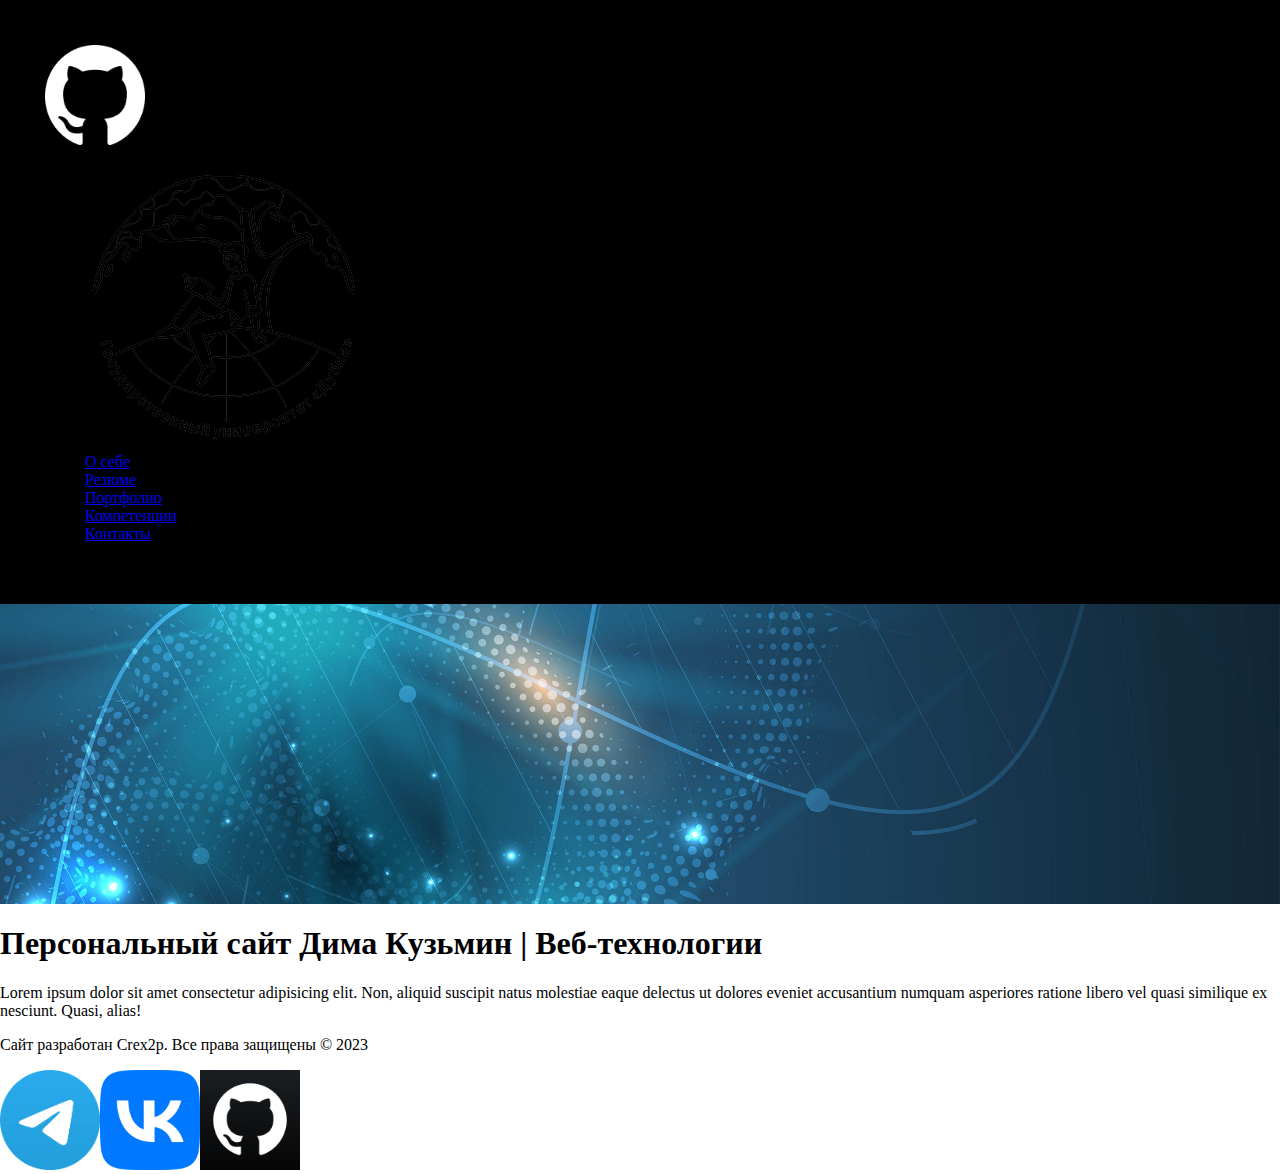
==== index.html @ d8c3df19 "a" ====
<!DOCTYPE html>
<html lang="en">
<head>
    <meta charset="UTF-8">
    <meta http-equiv="X-UA-Compatible" content="IE=edge">
    <meta name="viewport" content="width=], initial-scale=1.0">
    <title>UGABUGA STYLE</title>
    <link rel="stylesheet" type="text/css" href="css/style.css">
</head>
<body>
    <header>
       <img class="headicon" src="images/cat1.png"> 
    
    <nav>
        <ul class="header-menu">
            <li><a href="index.html"><img src="images/logo.png"></a></li>
        
            <li><a href="index.html"> О себе</a></li>
        
            <li><a href="pages/summery.html">Резюме</a></li>
       
            <li><a href="pages/portfolio.html">Портфолио</a></li>
        
            <li><a href="#p1">Компетенции</a></li>
       
            <li><a href="pages/contacts.html">Контакты</a></li>
        </ul>
    </nav>
    </header>
    <main>
        <div class="dubnaphon">

        </div>
        <h1 id="p1">Персональный сайт Дима Кузьмин | Веб-технологии </h1>
        Lorem ipsum dolor sit amet consectetur adipisicing elit. Non, aliquid suscipit natus molestiae eaque delectus ut dolores eveniet accusantium numquam asperiores ratione libero vel quasi similique ex nesciunt. Quasi, alias!
    </main>
    <footer>
      <p>Сайт разработан Crex2p. Все права защищены © 2023</p>  
     <img class="logos" src="images/tele.png" ><img class="logos" src="images/vk.png" ><img class="logos" src="images/cat.png" >
    </footer>
</body>

</html>
---- css/style.css ----
body{
    margin: 0;
}
header{
    background-color: black;
    padding: 45px; 
}
.headicon{
    padding: auto;
    width: 100px;
    height: auto;

}
.dubnaphon{
    background-image: url(../images/DD.jpg);
    background-size: cover;
    height: 300px;
}
.blackphon{
    color: black;
    padding-top: 10px;
}
.blackphonsize
.whitephon{
    color:white;
    margin: 0px;
}
.icons{
     
}
.logos{
    height: 100px;
    width: 100px;
    border-right: 10px;
}
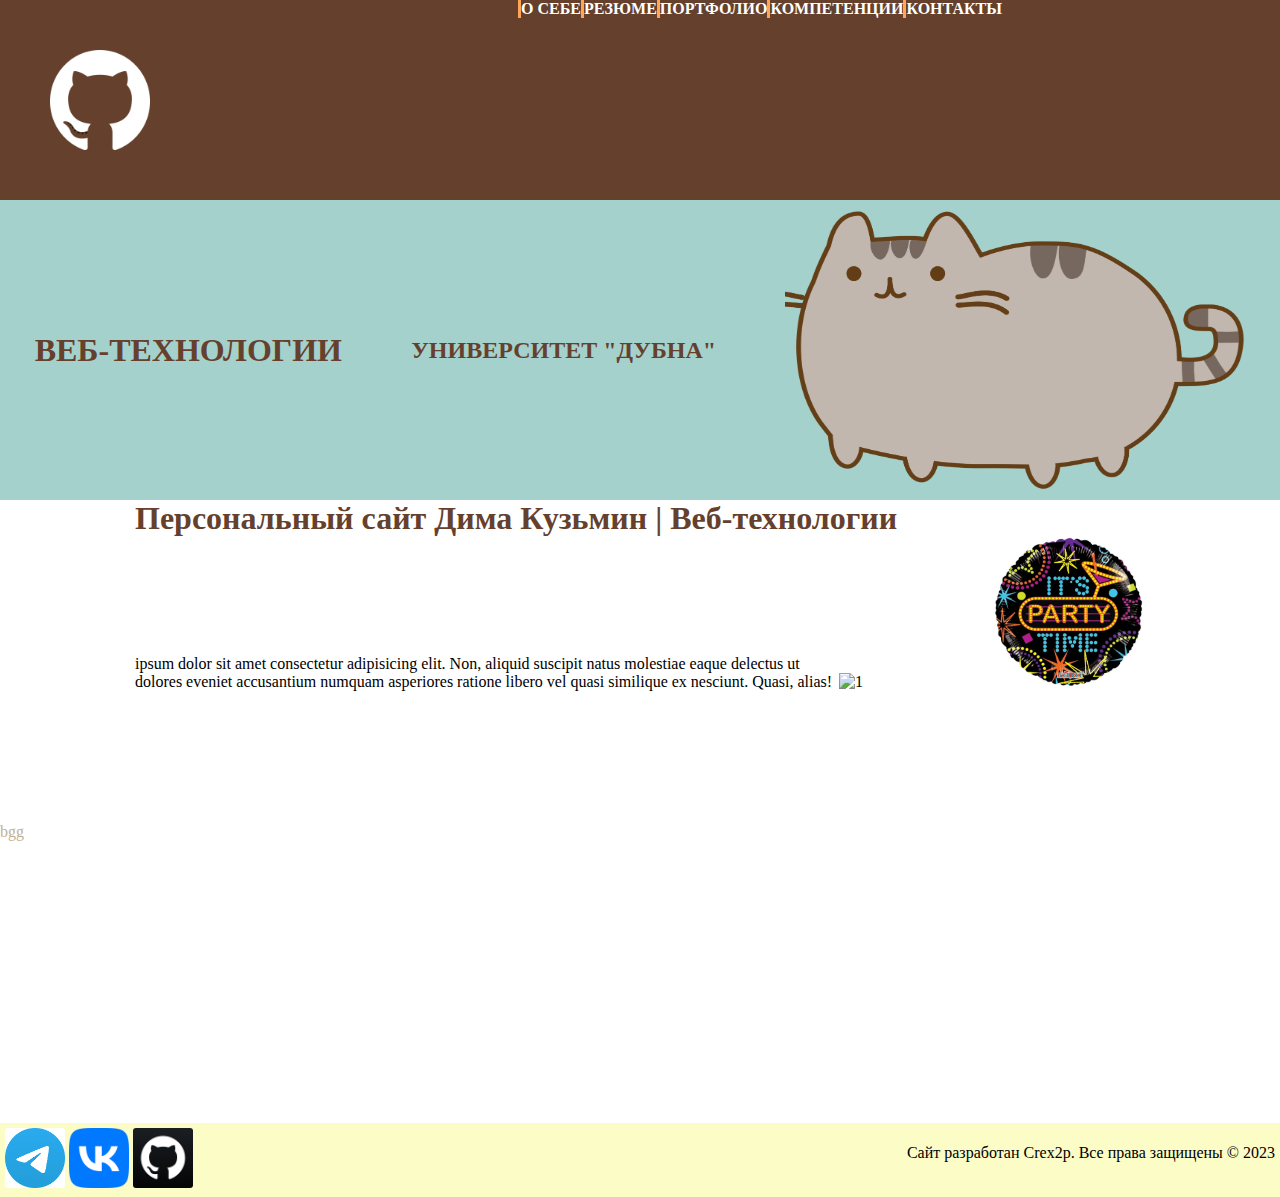
==== commit 0f2d7a37: "kk" ====
--- a/index.html
+++ b/index.html
@@ -8,36 +8,48 @@
     <link rel="stylesheet" type="text/css" href="css/style.css">
 </head>
 <body>
-    <header>
-       <img class="headicon" src="images/cat1.png"> 
-    
-    <nav>
-        <ul class="header-menu">
-            <li><a href="index.html"><img src="images/logo.png"></a></li>
-        
-            <li><a href="index.html"> О себе</a></li>
-        
-            <li><a href="pages/summery.html">Резюме</a></li>
-       
-            <li><a href="pages/portfolio.html">Портфолио</a></li>
-        
-            <li><a href="#p1">Компетенции</a></li>
-       
-            <li><a href="pages/contacts.html">Контакты</a></li>
-        </ul>
-    </nav>
-    </header>
-    <main>
-        <div class="dubnaphon">
+<header>
+    <a href="index.html"><img class="headicon" src="images/cat1.png"></a>
+     <div class="headbox">
+    <ul class="menu1">
+        <a class="line" href="index.html"> О себе</a>
+        <a class="line" href="pages/summery.html">Резюме</a>
+        <a class="line" href="pages/portfolio.html">Портфолио</a>
+        <a class="line" href="#p1">Компетенции</a>
+        <a class="line" href="pages/contacts.html">Контакты</a>
+    </ul>
+    </div>  
+</header>
+<main>
+    <div class="container6">
+        <h1 class=" white_text">ВЕБ-ТЕХНОЛОГИИ</h1>
+        <h2 class=" white_text">УНИВЕРСИТЕТ "ДУБНА"</h2>
+        <img class="fatty_cat" src="images/fatty.png">
+    </div>
+    <div>
+        <h1 class="text1 white_text" id="p1">Персональный сайт Дима Кузьмин | Веб-технологии </h1>
+        <p class="textmargin1"> ipsum dolor sit amet consectetur adipisicing elit. Non, aliquid suscipit natus molestiae eaque delectus ut dolores eveniet accusantium numquam asperiores ratione libero vel quasi similique ex nesciunt. Quasi, alias!
+    </p>
+        <img class="photo" src="images/coffe.jpeg" alt="1">
+        <img class="photo" src="images/party.jpg" alt="2">
+    </div>
+    <div class="whitephon">
+        bgg
 
-        </div>
-        <h1 id="p1">Персональный сайт Дима Кузьмин | Веб-технологии </h1>
-        Lorem ipsum dolor sit amet consectetur adipisicing elit. Non, aliquid suscipit natus molestiae eaque delectus ut dolores eveniet accusantium numquam asperiores ratione libero vel quasi similique ex nesciunt. Quasi, alias!
-    </main>
-    <footer>
-      <p>Сайт разработан Crex2p. Все права защищены © 2023</p>  
-     <img class="logos" src="images/tele.png" ><img class="logos" src="images/vk.png" ><img class="logos" src="images/cat.png" >
-    </footer>
+
+    </div>
+    <div>
+
+
+    </div>
+</main>
+<footer class="foot">
+    <p class="foottext">Сайт разработан Crex2p. Все права защищены © 2023</p> 
+    <img class="logos" src="images/tele.png" >
+    <img class="logos" src="images/vk.png" >
+    <img class="logos" src="images/cat.png" >
+      
+</footer>
 </body>
 
 </html>--- a/css/style.css
+++ b/css/style.css
@@ -3,34 +3,114 @@
     margin: 0;
 }
 header{
-    background-color: black;
-    padding: 45px; 
+    background-color: #65412d;
+    height: 200px; 
+    
 }
+h1{
+    margin: 0;
+}
+h2{
+    margin: 0;
+}
+
+
 .headicon{
-    padding: auto;
     width: 100px;
-    height: auto;
+    margin: 50px;
+    float: left;
+}
+.headbox{
+    border: 70px;
+}
+.menu1{
+    display: flex;
+    justify-content: center;
+    flex-direction: row;
+    align-items: space-around;
+    flex-wrap: nowrap;
+    background-color: #65412d;
+    margin-top: 0;
+}
+.line{
+    border-left: 3px solid #ffa554;
+    text-transform: uppercase;
+    text-decoration: none;
+    font-weight: bold;
+    color: #FFFFFF;
+}
 
-}
 .dubnaphon{
-    background-image: url(../images/DD.jpg);
     background-size: cover;
+    background-color: #a5d1cc;
     height: 300px;
 }
+
+.Htext{
+    text-align: center;
+    vertical-align: middle;
+}
+div.container6 {
+    height: 300px;
+    background-size: cover;
+    background-color: #a5d1cc;
+    display: flex;
+    align-items: center;
+    justify-content: space-around }
+  div.container6 h1 h2 {
+    margin: 0 }
 .blackphon{
     color: black;
     padding-top: 10px;
 }
-.blackphonsize
+
 .whitephon{
-    color:white;
-    margin: 0px;
+    color:#c1b197;
+    height: 300px;
 }
+.fatty_cat{
+    width: 460px;
+    height: 280px;
+}
+.text1{
+    margin-left: 135px;
+}
+.textmargin1{
+    margin-left: 135px;
+    display: inline-block;
+    width: 700px;
+}
+.photo{
+    height: 150px;
+    width: 150px;
+    display: inline-block;
+}
+
 .icons{
      
 }
 .logos{
-    height: 100px;
-    width: 100px;
-    border-right: 10px;
-}+    height: 60px;
+    width: 60px;
+    border-radius: 3px;
+}
+.brown_text{
+    color:#c1b197;
+}
+.white_text{
+    color:#65412d;
+}
+.foot{
+    padding: 5px;
+    background-color: #fcfcc6;
+}
+.foottext{
+    float:right;
+}
+
+
+/*Цвета: #a5d1cc(светлосиний)
+#ffa554 ( светло оранжевый)
+#fcfcc6 (бледножелтый)
+#c1b197 (бледнокоричневый)
+*/ 
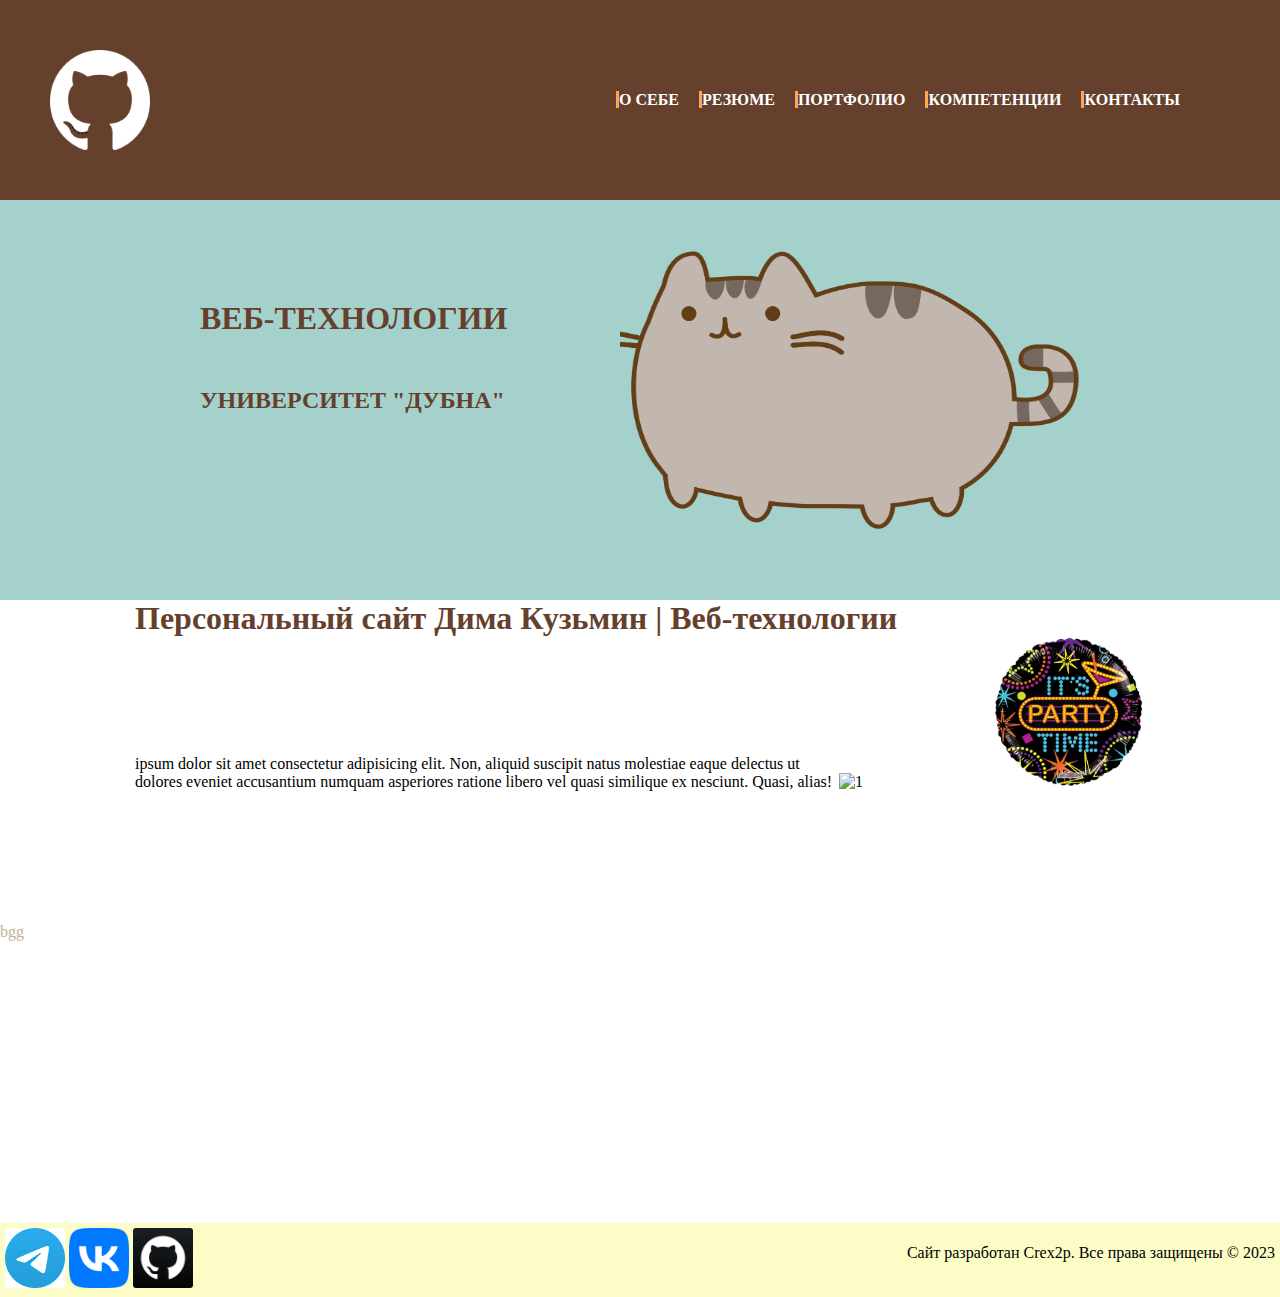
==== commit 850948cb: "мм" ====
--- a/index.html
+++ b/index.html
@@ -9,46 +9,67 @@
 </head>
 <body>
 <header>
-    <a href="index.html"><img class="headicon" src="images/cat1.png"></a>
-     <div class="headbox">
-    <ul class="menu1">
-        <a class="line" href="index.html"> О себе</a>
-        <a class="line" href="pages/summery.html">Резюме</a>
-        <a class="line" href="pages/portfolio.html">Портфолио</a>
-        <a class="line" href="#p1">Компетенции</a>
-        <a class="line" href="pages/contacts.html">Контакты</a>
-    </ul>
-    </div>  
+    <div>
+        <a href="index.html">
+            <img class="headicon" src="images/cat1.png">
+        </a>
+    </div>
+    <div class="right-items">
+        <div>
+            <a class="line" href="index.html"> О себе</a>
+        </div>
+        <div>
+            <a class="line" href="pages/summery.html">Резюме</a>
+        </div>
+        <div>
+            <a class="line" href="pages/portfolio.html">Портфолио</a>
+        </div>
+        <div>
+            <a class="line" href="#p1">Компетенции</a></div>
+        <div>
+            <a class="line" href="pages/contacts.html">Контакты</a>
+        </div>
+    </div>
 </header>
 <main>
     <div class="container6">
-        <h1 class=" white_text">ВЕБ-ТЕХНОЛОГИИ</h1>
-        <h2 class=" white_text">УНИВЕРСИТЕТ "ДУБНА"</h2>
-        <img class="fatty_cat" src="images/fatty.png">
+        <div class="block-info-text">
+            <div>
+                <h1 class=" white_text">ВЕБ-ТЕХНОЛОГИИ</h1>
+            </div>
+            <div>
+                <h2 class=" white_text">УНИВЕРСИТЕТ "ДУБНА"</h2>
+            </div>
+        </div>
+        <div>
+            <img class="fatty_cat" src="images/fatty.png">
+        </div>
     </div>
     <div>
         <h1 class="text1 white_text" id="p1">Персональный сайт Дима Кузьмин | Веб-технологии </h1>
-        <p class="textmargin1"> ipsum dolor sit amet consectetur adipisicing elit. Non, aliquid suscipit natus molestiae eaque delectus ut dolores eveniet accusantium numquam asperiores ratione libero vel quasi similique ex nesciunt. Quasi, alias!
-    </p>
+        <p class="textmargin1"> ipsum dolor sit amet consectetur adipisicing elit. Non, aliquid suscipit natus molestiae
+            eaque delectus ut dolores eveniet accusantium numquam asperiores ratione libero vel quasi similique ex
+            nesciunt. Quasi, alias!
+        </p>
         <img class="photo" src="images/coffe.jpeg" alt="1">
         <img class="photo" src="images/party.jpg" alt="2">
     </div>
     <div class="whitephon">
         bgg
-
-
+    
+    
     </div>
     <div>
-
-
+    
+    
     </div>
 </main>
 <footer class="foot">
-    <p class="foottext">Сайт разработан Crex2p. Все права защищены © 2023</p> 
-    <img class="logos" src="images/tele.png" >
-    <img class="logos" src="images/vk.png" >
-    <img class="logos" src="images/cat.png" >
-      
+    <p class="foottext">Сайт разработан Crex2p. Все права защищены © 2023</p>
+    <img class="logos" src="images/tele.png">
+    <img class="logos" src="images/vk.png">
+    <img class="logos" src="images/cat.png">
+
 </footer>
 </body>
 
--- a/css/style.css
+++ b/css/style.css
@@ -1,29 +1,48 @@
 
-body{
-    margin: 0;
-}
-header{
-    background-color: #65412d;
-    height: 200px; 
-    
-}
-h1{
-    margin: 0;
-}
-h2{
+body {
     margin: 0;
 }
 
+header {
+    background-color: #65412d;
+    height: 200px;
+    display: flex;
+    align-items: center;
+}
 
-.headicon{
+.right-items {
+    display: flex;
+    align-items: center;
+    margin-left: auto;
+}
+
+.right-items div {
+    margin-left: 20px;
+}
+
+.right-items div:last-child {
+    margin-right: 100px;
+}
+
+h1 {
+    margin: 0;
+}
+
+h2 {
+    margin: 0;
+}
+
+.headicon {
     width: 100px;
     margin: 50px;
     float: left;
 }
-.headbox{
+
+.headbox {
     border: 70px;
 }
-.menu1{
+
+.menu1 {
     display: flex;
     justify-content: center;
     flex-direction: row;
@@ -32,7 +51,8 @@
     background-color: #65412d;
     margin-top: 0;
 }
-.line{
+
+.line {
     border-left: 3px solid #ffa554;
     text-transform: uppercase;
     text-decoration: none;
@@ -40,72 +60,90 @@
     color: #FFFFFF;
 }
 
-.dubnaphon{
+.dubnaphon {
     background-size: cover;
     background-color: #a5d1cc;
     height: 300px;
 }
 
-.Htext{
+.Htext {
     text-align: center;
     vertical-align: middle;
 }
+
 div.container6 {
     height: 300px;
     background-size: cover;
     background-color: #a5d1cc;
     display: flex;
-    align-items: center;
-    justify-content: space-around }
-  div.container6 h1 h2 {
-    margin: 0 }
-.blackphon{
+    justify-content: space-between;
+    padding: 50px 200px;
+}
+
+.block-info-text {
+    margin-top: 50px;
+}
+
+.block-info-text div {
+    margin-bottom: 50px;
+}
+
+.blackphon {
     color: black;
     padding-top: 10px;
 }
 
-.whitephon{
-    color:#c1b197;
+.whitephon {
+    color: #c1b197;
     height: 300px;
 }
-.fatty_cat{
+
+.fatty_cat {
     width: 460px;
     height: 280px;
 }
-.text1{
+
+.text1 {
     margin-left: 135px;
 }
-.textmargin1{
+
+.textmargin1 {
     margin-left: 135px;
     display: inline-block;
     width: 700px;
 }
-.photo{
+
+.photo {
     height: 150px;
     width: 150px;
     display: inline-block;
 }
 
-.icons{
-     
+.icons {
+
 }
-.logos{
+
+.logos {
     height: 60px;
     width: 60px;
     border-radius: 3px;
 }
-.brown_text{
-    color:#c1b197;
+
+.brown_text {
+    color: #c1b197;
 }
-.white_text{
-    color:#65412d;
+
+.white_text {
+    color: #65412d;
 }
-.foot{
+
+.foot {
     padding: 5px;
     background-color: #fcfcc6;
 }
-.foottext{
-    float:right;
+
+.foottext {
+    float: right;
 }
 
 
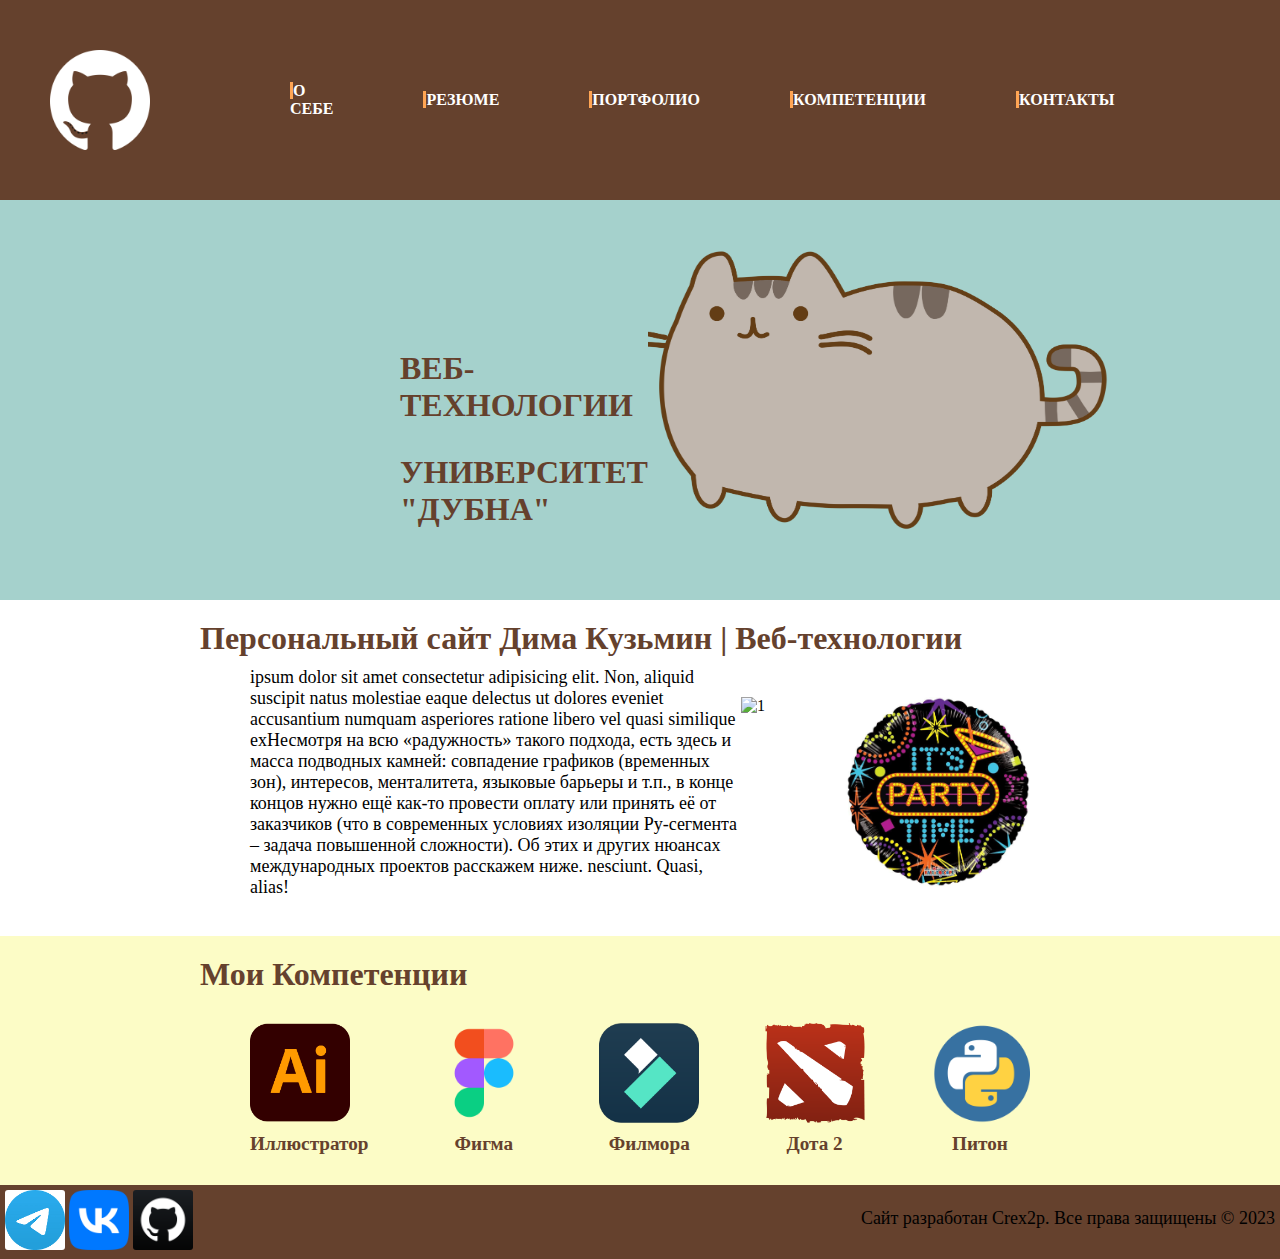
==== commit a00c036f: "aa" ====
--- a/index.html
+++ b/index.html
@@ -38,26 +38,52 @@
                 <h1 class=" white_text">ВЕБ-ТЕХНОЛОГИИ</h1>
             </div>
             <div>
-                <h2 class=" white_text">УНИВЕРСИТЕТ "ДУБНА"</h2>
+                <h1 class=" white_text">УНИВЕРСИТЕТ "ДУБНА"</h1>
             </div>
         </div>
         <div>
             <img class="fatty_cat" src="images/fatty.png">
         </div>
     </div>
-    <div>
-        <h1 class="text1 white_text" id="p1">Персональный сайт Дима Кузьмин | Веб-технологии </h1>
-        <p class="textmargin1"> ipsum dolor sit amet consectetur adipisicing elit. Non, aliquid suscipit natus molestiae
-            eaque delectus ut dolores eveniet accusantium numquam asperiores ratione libero vel quasi similique ex
+    <div class="zatycka">
+        <div><h2  id="p1">Персональный сайт Дима Кузьмин | Веб-технологии </h2></div>
+        <div class="text-block"><p class="textmargin1"> ipsum dolor sit amet consectetur adipisicing elit. Non, aliquid suscipit natus molestiae
+            eaque delectus ut dolores eveniet accusantium numquam asperiores ratione libero vel quasi similique exНесмотря на всю «радужность» такого подхода, есть здесь и масса подводных камней: совпадение графиков (временных зон), 
+            интересов, менталитета, языковые барьеры и т.п., в конце концов нужно ещё как-то провести оплату или принять её от заказчиков
+             (что в современных условиях изоляции Ру-сегмента – задача повышенной сложности). Об этих и других нюансах международных проектов расскажем ниже.
+
+
             nesciunt. Quasi, alias!
         </p>
-        <img class="photo" src="images/coffe.jpeg" alt="1">
-        <img class="photo" src="images/party.jpg" alt="2">
+        <img class="text-block-photos" src="images/coffe.jpeg" alt="1">
+        <img class="text-block-photos" src="images/party.jpg" alt="2"></div>
     </div>
-    <div class="whitephon">
-        bgg
-    
-    
+    <div class="icons-block">
+        <div><h2>Мои Компетенции</h2></div>
+        <div class="com-icons">
+            <div>  
+                <img  class="icons-style" src="images/ai_logo.png">
+                <h4>Иллюстратор</h4>
+            </div>
+            <div>
+                <img  class="icons-style" src="images/figma.png">
+                <h4>Фигма</h4>
+            </div>
+            <div>
+                <img  class="icons-style" src="images/filmora.png">
+                <h4>Филмора</h4>
+            </div>
+            <div>
+                <img  class="icons-style" src="images/Dota-2-Logo.png">
+                <h4>Дота 2</h4>
+            </div>
+            <div>
+                <img  class="icons-style" src="images/python.png">
+                <h4>Питон</h4>
+            </div>
+        </div>
+
+
     </div>
     <div>
     
--- a/css/style.css
+++ b/css/style.css
@@ -17,11 +17,11 @@
 }
 
 .right-items div {
-    margin-left: 20px;
+    margin-left: 90px;
 }
 
 .right-items div:last-child {
-    margin-right: 100px;
+    margin-right: 200px;
 }
 
 h1 {
@@ -29,7 +29,20 @@
 }
 
 h2 {
-    margin: 0;
+    margin-top: 20px;
+    margin-left: 200px;
+    margin-bottom: 10px;
+   font-size: xx-large;
+   color:#65412d;
+}
+h4{
+    margin: 10px 0;
+    color: #65412d;
+    text-align: center;
+    font-size: larger;
+}
+p{
+    font-size: large;
 }
 
 .headicon {
@@ -77,20 +90,19 @@
     background-color: #a5d1cc;
     display: flex;
     justify-content: space-between;
-    padding: 50px 200px;
+    padding: 50px 250px;
 }
 
 .block-info-text {
-    margin-top: 50px;
+    margin-top: 100px;
+    margin-left: 150px;
+}
+div.container6 :last-child{
+    margin-right: 0%;
 }
 
 .block-info-text div {
-    margin-bottom: 50px;
-}
-
-.blackphon {
-    color: black;
-    padding-top: 10px;
+    margin-bottom: 30px;
 }
 
 .whitephon {
@@ -103,24 +115,50 @@
     height: 280px;
 }
 
-.text1 {
-    margin-left: 135px;
+.zatycka{
+    margin-bottom: 20px;
 }
-
+div.text-block{
+    display:flex;
+    align-items: center;
+    padding: 0 250px;
+}
 .textmargin1 {
-    margin-left: 135px;
+    margin-right: auto;
     display: inline-block;
-    width: 700px;
+    width: 900px;
+    margin-top: 0;
 }
-
-.photo {
-    height: 150px;
-    width: 150px;
+.text-block-photos{
+    height: 190px;
+    width: 190px;
+    object-fit: cover;
     display: inline-block;
 }
 
-.icons {
+div.icons-block {
+    display: flex;
+    flex-direction: column;
+    background-size: ;
+    background-color: #fcfcc6;
 
+}
+.com-icons{
+    display: flex;
+    flex-direction: row;
+    align-items: center;
+    justify-content: space-between;
+    padding: 20px 250px;
+}
+.com-icons div{
+    display: flex;
+    flex-direction: column;
+    
+}
+.icons-style{
+    width: 100px;
+    height: 100px;
+    object-fit: cover;
 }
 
 .logos {
@@ -139,7 +177,7 @@
 
 .foot {
     padding: 5px;
-    background-color: #fcfcc6;
+    background-color: #65412d;
 }
 
 .foottext {
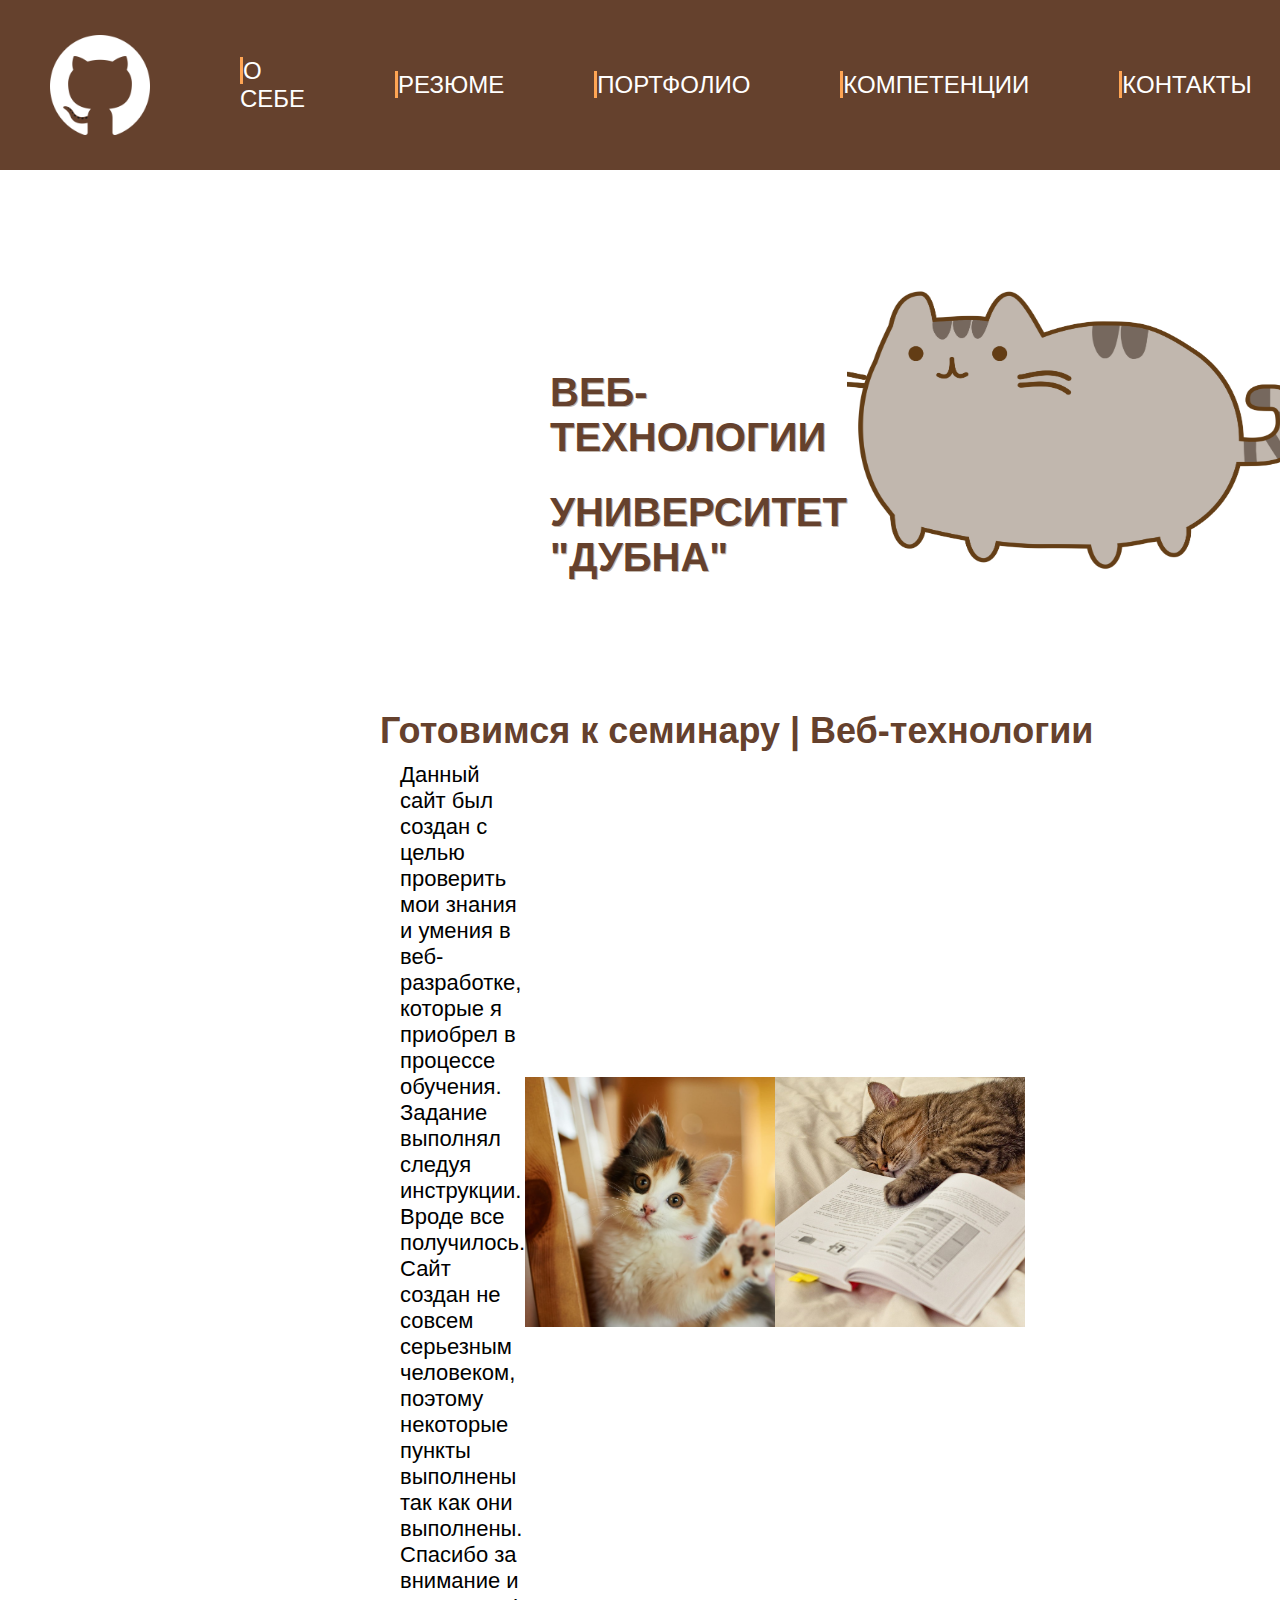
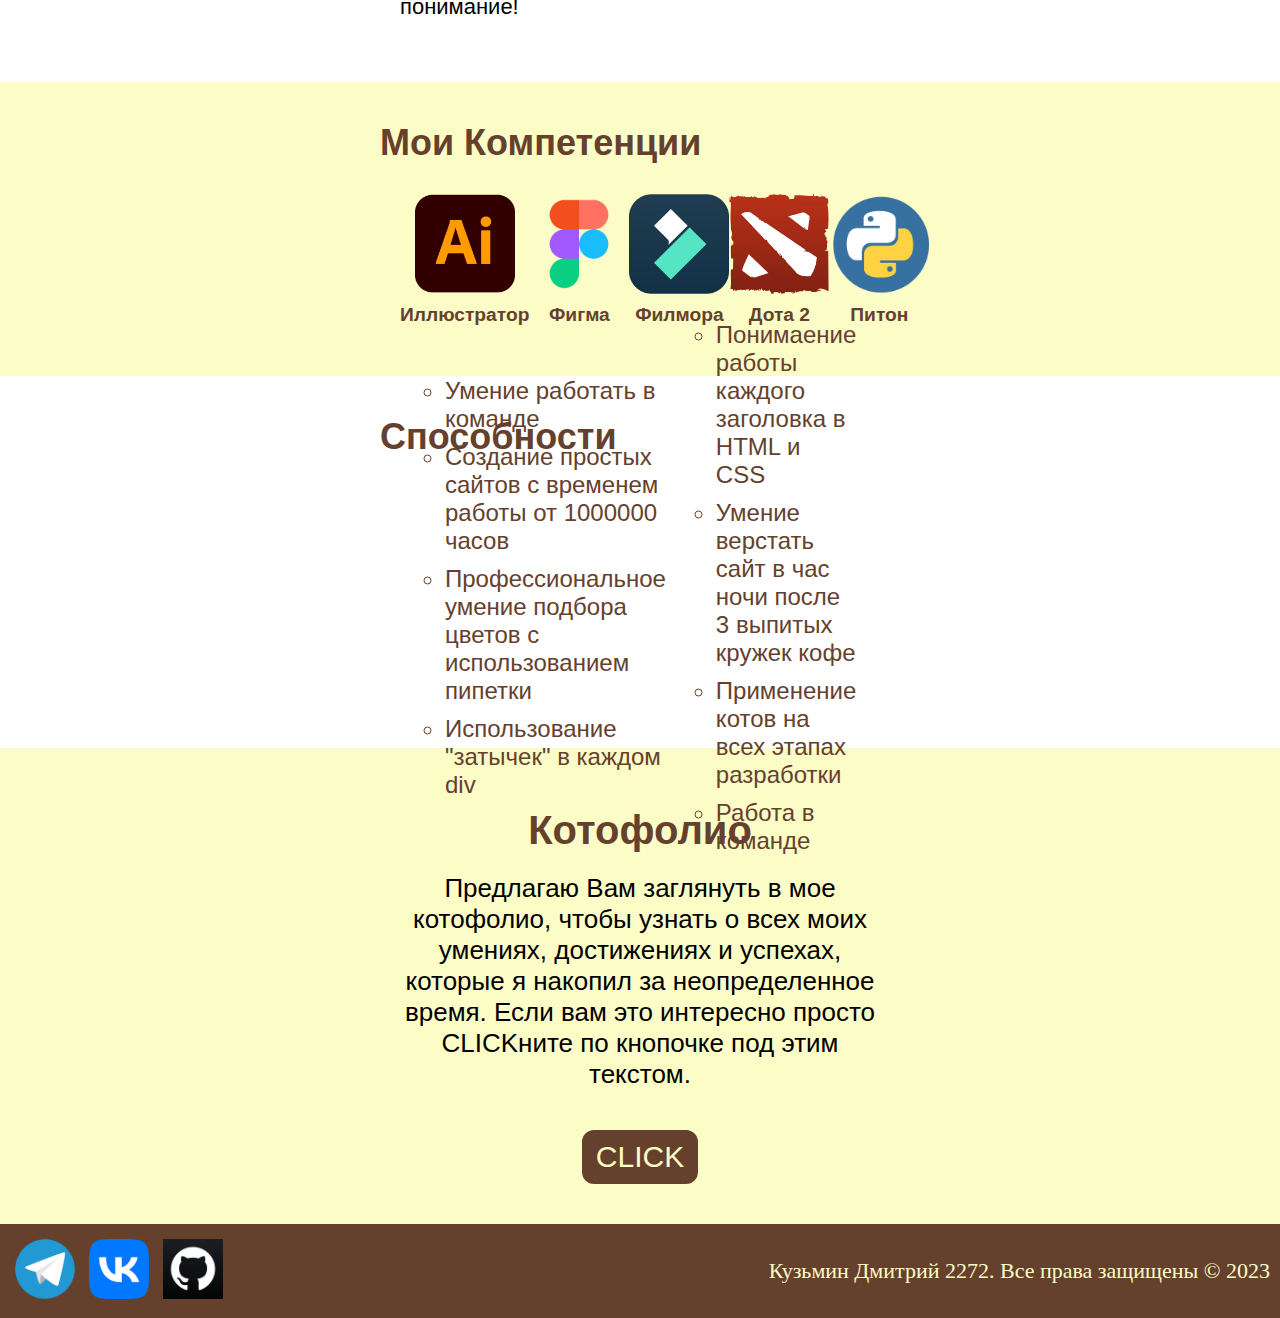
==== commit 2ad0eb05: "1end" ====
--- a/index.html
+++ b/index.html
@@ -46,23 +46,23 @@
         </div>
     </div>
     <div class="zatycka">
-        <div><h2  id="p1">Персональный сайт Дима Кузьмин | Веб-технологии </h2></div>
-        <div class="text-block"><p class="textmargin1"> ipsum dolor sit amet consectetur adipisicing elit. Non, aliquid suscipit natus molestiae
-            eaque delectus ut dolores eveniet accusantium numquam asperiores ratione libero vel quasi similique exНесмотря на всю «радужность» такого подхода, есть здесь и масса подводных камней: совпадение графиков (временных зон), 
-            интересов, менталитета, языковые барьеры и т.п., в конце концов нужно ещё как-то провести оплату или принять её от заказчиков
-             (что в современных условиях изоляции Ру-сегмента – задача повышенной сложности). Об этих и других нюансах международных проектов расскажем ниже.
-
-
-            nesciunt. Quasi, alias!
-        </p>
-        <img class="text-block-photos" src="images/coffe.jpeg" alt="1">
-        <img class="text-block-photos" src="images/party.jpg" alt="2"></div>
+        <div>
+            <h2  id="p1">Готовимся к семинару | Веб-технологии </h2>
+        </div>
+       
+        <div class="text-block">
+            <p class="textmargin1">  Данный сайт был создан с целью проверить мои знания и умения в веб-разработке, которые я приобрел в процессе обучения. Задание выполнял следуя инструкции. 
+                Вроде все получилось. Сайт создан не совсем серьезным человеком, поэтому некоторые пункты выполнены так как они выполнены. Спасибо за внимание и понимание!
+            </p>
+        <img class="text-block-photos" src="images/cute2.jpg" alt="1">
+        <img class="text-block-photos" src="images/cute3.jpg" alt="2"></div>
     </div>
     <div class="icons-block">
         <div><h2>Мои Компетенции</h2></div>
+       
         <div class="com-icons">
             <div>  
-                <img  class="icons-style" src="images/ai_logo.png">
+                <img  class="icons-style zatycka1" src="images/ai_logo.png">
                 <h4>Иллюстратор</h4>
             </div>
             <div>
@@ -85,17 +85,52 @@
 
 
     </div>
-    <div>
-    
-    
+    <div class="zatycka2">
+        <div><h2>Способности</h2></div>
+        <div class="service">
+            <div>
+                <ul>
+                    <li>Умение работать в команде</li>
+                    <li>Создание простых сайтов с временем работы от 1000000 часов</li>
+                    <li>Профессиональное умение подбора цветов с использованием пипетки</li>
+                    <li>Использование "затычек" в каждом div</li>
+                </ul>
+            </div>
+            <div>
+                <ul>
+                    <li>Понимаение работы каждого заголовка в HTML и CSS</li>
+                    <li>Умение верстать сайт в час ночи после 3 выпитых кружек кофе</li>
+                    <li>Применение котов на всех этапах разработки</li>
+                    <li>Работа в команде</li>
+                </ul>
+            </div>
+        </div>
+    </div>
+    <div class="myskills">
+        <div>
+            <h3>Котофолио</h3>
+        </div>
+        <div>
+            <div>
+                <p class="skill-text">Предлагаю Вам заглянуть в мое котофолио, чтобы узнать о всех моих умениях, достижениях и успехах, которые я накопил за неопределенное время. Если вам это интересно 
+                    просто CLICKните по кнопочке под этим текстом.</p>
+            </div>
+            <div class="btndiv">
+                <a href="pages/portfolio.html"><button class="btn">CLICK</button></a>
+            </div>
+
+        </div>
     </div>
 </main>
 <footer class="foot">
-    <p class="foottext">Сайт разработан Crex2p. Все права защищены © 2023</p>
-    <img class="logos" src="images/tele.png">
-    <img class="logos" src="images/vk.png">
-    <img class="logos" src="images/cat.png">
-
+    <div>
+        <a href="https://web.telegram.org/k/#@volod228"></a><img class="logos" src="images/tele_logo.png">
+        <a href="https://vk.com/idpushkin2020"></a><img class="logos" src="images/vk.png">
+        <img class="logos" src="images/cat.png">
+    </div>
+    <div class="footend">
+        <p class="foottext">Кузьмин Дмитрий 2272. Все права защищены © 2023</p>
+    </div>
 </footer>
 </body>
 
--- a/css/style.css
+++ b/css/style.css
@@ -5,7 +5,7 @@
 
 header {
     background-color: #65412d;
-    height: 200px;
+    height: 170px;
     display: flex;
     align-items: center;
 }
@@ -24,30 +24,58 @@
     margin-right: 200px;
 }
 
+
 h1 {
     margin: 0;
+    font-size: 40px;
+    font-family: sans-serif;
 }
 
 h2 {
     margin-top: 20px;
-    margin-left: 200px;
+    margin-left: 380px;
     margin-bottom: 10px;
-   font-size: xx-large;
-   color:#65412d;
+    font-size: 36px;
+    color:#65412d;
+    font-family: sans-serif;
+}
+h3{
+    margin-top: 20px;
+    text-align: center;
+    margin-bottom: 10px;
+    font-size: 40px;
+    color:#65412d;
+    font-family: sans-serif;
 }
 h4{
     margin: 10px 0;
     color: #65412d;
     text-align: center;
     font-size: larger;
-}
-p{
-    font-size: large;
-}
-
+    font-family: sans-serif;
+}
+
+li{
+    font-size: x-large;
+    font-family: sans-serif;
+    list-style-type: circle;
+    color: #65412d;
+    margin: 5px;
+}
+.markers li::marker {
+	list-style-type: circle;
+    color: #65412d;
+    margin: 5px;
+}
+ul{
+    display: flex;
+    margin: 0;
+    flex-wrap: wrap;
+    align-items: center;
+}
 .headicon {
     width: 100px;
-    margin: 50px;
+    margin-left: 50px;
     float: left;
 }
 
@@ -69,14 +97,19 @@
     border-left: 3px solid #ffa554;
     text-transform: uppercase;
     text-decoration: none;
-    font-weight: bold;
+    font-family: sans-serif;
     color: #FFFFFF;
+    transition: color 0.3s;
+    font-size: 24px;
+}
+.line:hover{
+    color:#76685e;
 }
 
 .dubnaphon {
     background-size: cover;
-    background-color: #a5d1cc;
-    height: 300px;
+    height: 400px;
+    background-attachment: fixed;
 }
 
 .Htext {
@@ -85,20 +118,24 @@
 }
 
 div.container6 {
-    height: 300px;
+    background-image: url(https://catherineasquithgallery.com/uploads/posts/2021-03/1615821127_58-p-fon-milii-71.png);
+    background-repeat: no-repeat;
+    background-position: center center;
+     background-attachment: fixed;
     background-size: cover;
-    background-color: #a5d1cc;
+    height: 400px;
     display: flex;
     justify-content: space-between;
-    padding: 50px 250px;
+    padding: 50px 400px;
 }
 
 .block-info-text {
-    margin-top: 100px;
+    margin-top: 150px;
     margin-left: 150px;
 }
 div.container6 :last-child{
     margin-right: 0%;
+    
 }
 
 .block-info-text div {
@@ -113,25 +150,28 @@
 .fatty_cat {
     width: 460px;
     height: 280px;
+    margin-top: 70px;
 }
 
 .zatycka{
-    margin-bottom: 20px;
+    margin: 40px 0;
 }
 div.text-block{
     display:flex;
     align-items: center;
-    padding: 0 250px;
+    padding: 0 400px;
 }
 .textmargin1 {
     margin-right: auto;
     display: inline-block;
     width: 900px;
     margin-top: 0;
+    font-size: 22px;
+    font-family: sans-serif;
 }
 .text-block-photos{
-    height: 190px;
-    width: 190px;
+    height: 250px;
+    width: 250px;
     object-fit: cover;
     display: inline-block;
 }
@@ -141,6 +181,7 @@
     flex-direction: column;
     background-size: ;
     background-color: #fcfcc6;
+    padding: 20px 0;
 
 }
 .com-icons{
@@ -148,8 +189,9 @@
     flex-direction: row;
     align-items: center;
     justify-content: space-between;
-    padding: 20px 250px;
-}
+    padding: 20px 400px;
+}
+
 .com-icons div{
     display: flex;
     flex-direction: column;
@@ -160,28 +202,97 @@
     height: 100px;
     object-fit: cover;
 }
+.zatycka1{
+    margin-left: 15px;
+}
+
+.brown_text {
+    color: #65412d;
+}
+
+.white_text {
+    color:#65412d;
+    text-shadow: 1px 1px #c1b7ae;   
+}
+
+.zatycka2{
+    padding: 20px 0;
+}
+.service{
+    display: flex;
+    flex-direction: row;
+    align-items: center;
+    justify-content: space-between;
+    margin: 0 400px;
+    padding-top: 20px;
+    padding-bottom: 40px;
+}
+.service div{
+    width: 700px;
+    height: 200px;
+    display: flex;
+    align-items: center;
+}
+.service div:last-child{
+    margin-right: 100px;
+}
+
+div.myskills{
+    padding: 40px 400px;
+    display: flex;
+    align-items: center;
+    flex-direction: column; 
+    background-color: #fcfcc6;
+
+}
+.skill-text{
+    display: flex;
+    font-family: sans-serif;
+    font-size: 26px;
+    margin: 10px 0;
+    text-align: center;
+}
+.btndiv{
+    display: flex;
+    margin-top: 40px;
+    align-items: center;
+    justify-content: center;
+}
+.btn {
+    padding: 8px 12px; /* Поля по вертикали и горизонтали */
+    background-color:#65412d ; /* Прозрачный цвет фона */
+    font-size: 30px; /* Размер текста */
+    text-transform: uppercase; /* Все буквы заглавные */
+    color: #fcfcc6; /* Цвет текста */
+    border: 2px solid #65412d; /* Параметры рамки */
+    border-radius: 0.4em; /* Радиус скругления */
+    transition: color 1s;
+}
+.btn:hover{
+    background-color: #fcfcc6;
+    color: #65412d;
+}
+.foot {
+    display: flex;
+    justify-content: space-between;
+    padding: 10px;
+    background-color: #65412d;
+}
 
 .logos {
     height: 60px;
     width: 60px;
-    border-radius: 3px;
-}
-
-.brown_text {
-    color: #c1b197;
-}
-
-.white_text {
-    color: #65412d;
-}
-
-.foot {
-    padding: 5px;
-    background-color: #65412d;
-}
-
+    margin: 5px;
+}
+.footend{
+    display: flex;
+    align-items: center;
+}
 .foottext {
-    float: right;
+    font-size: 22px;
+    color:#fcfcc6;
+    margin: 0;
+    
 }
 
 
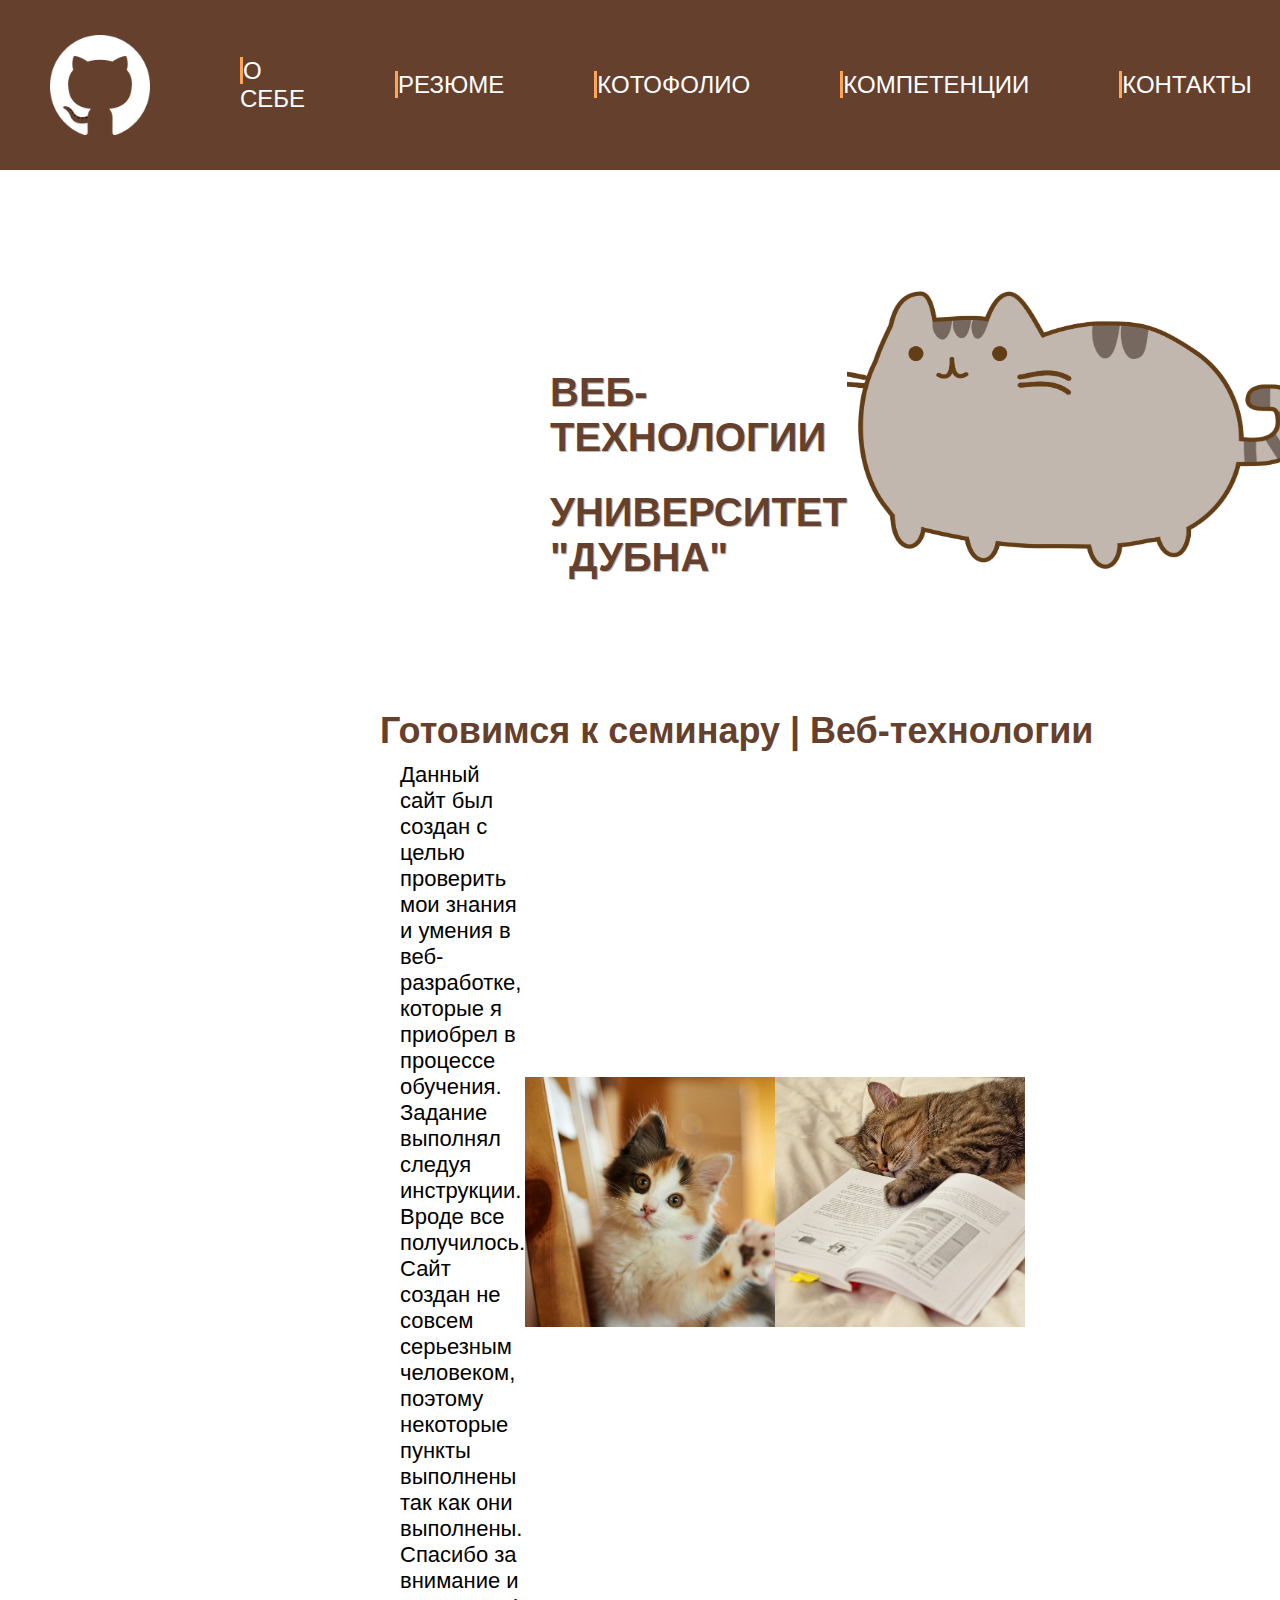
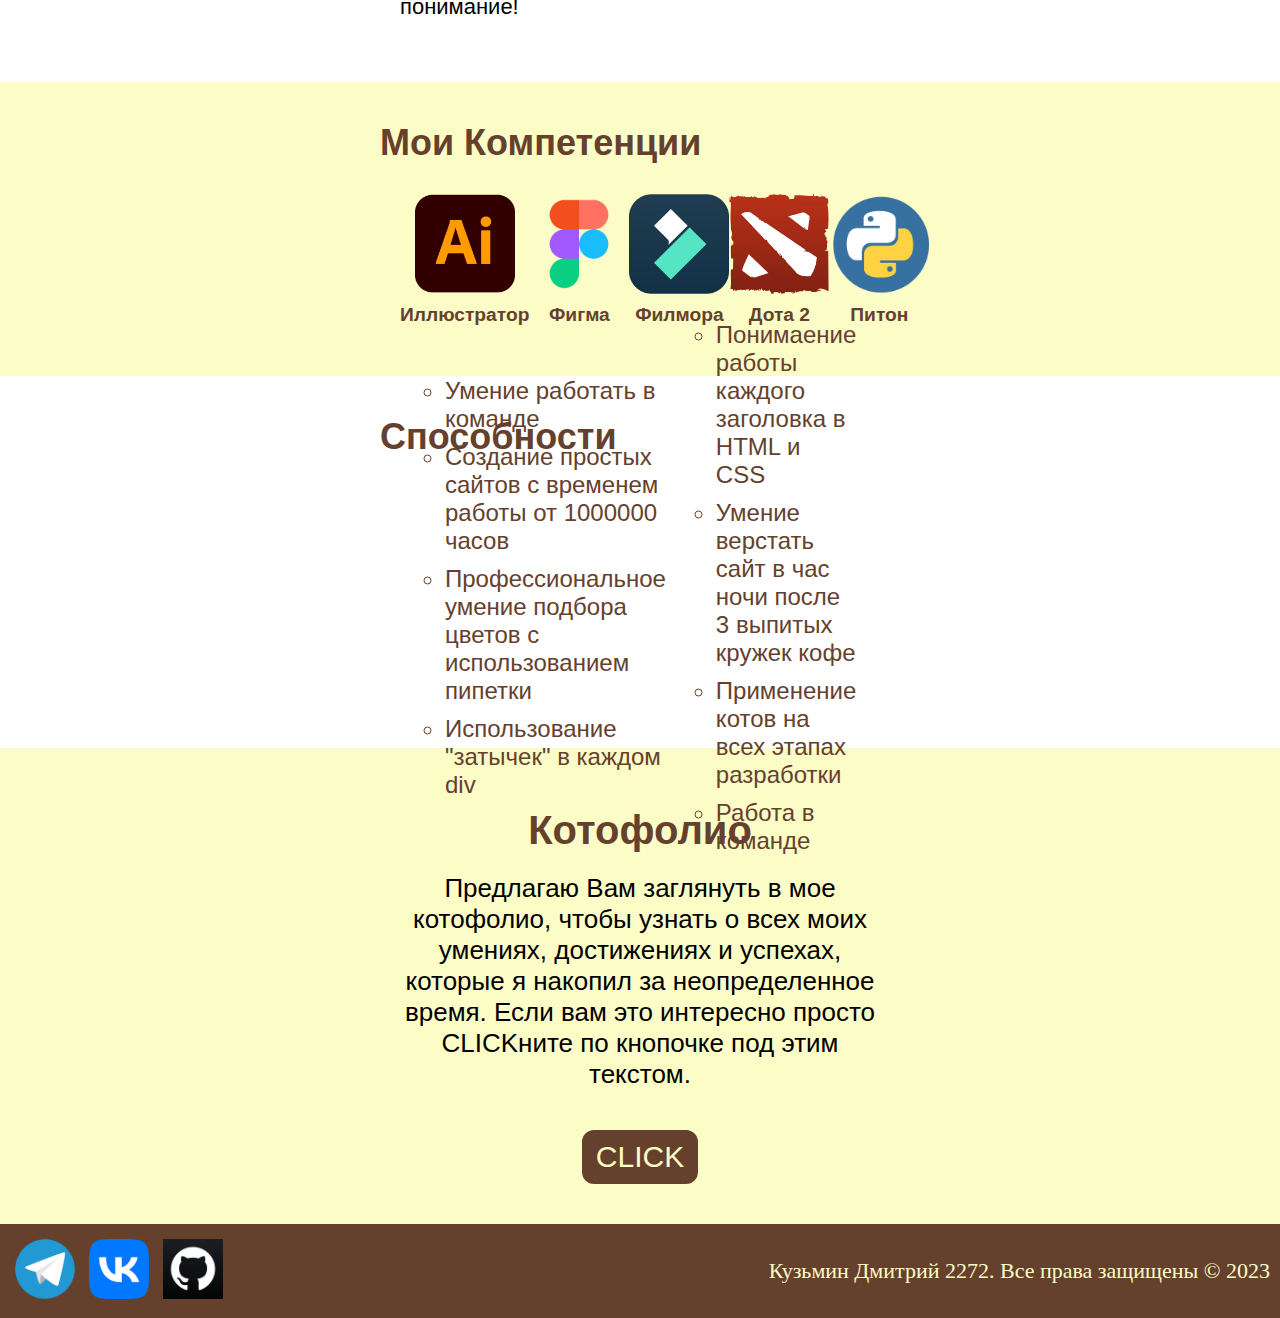
==== commit 59c57f5e: "ф" ====
--- a/index.html
+++ b/index.html
@@ -22,7 +22,7 @@
             <a class="line" href="pages/summery.html">Резюме</a>
         </div>
         <div>
-            <a class="line" href="pages/portfolio.html">Портфолио</a>
+            <a class="line" href="pages/portfolio.html">Котофолио</a>
         </div>
         <div>
             <a class="line" href="#p1">Компетенции</a></div>
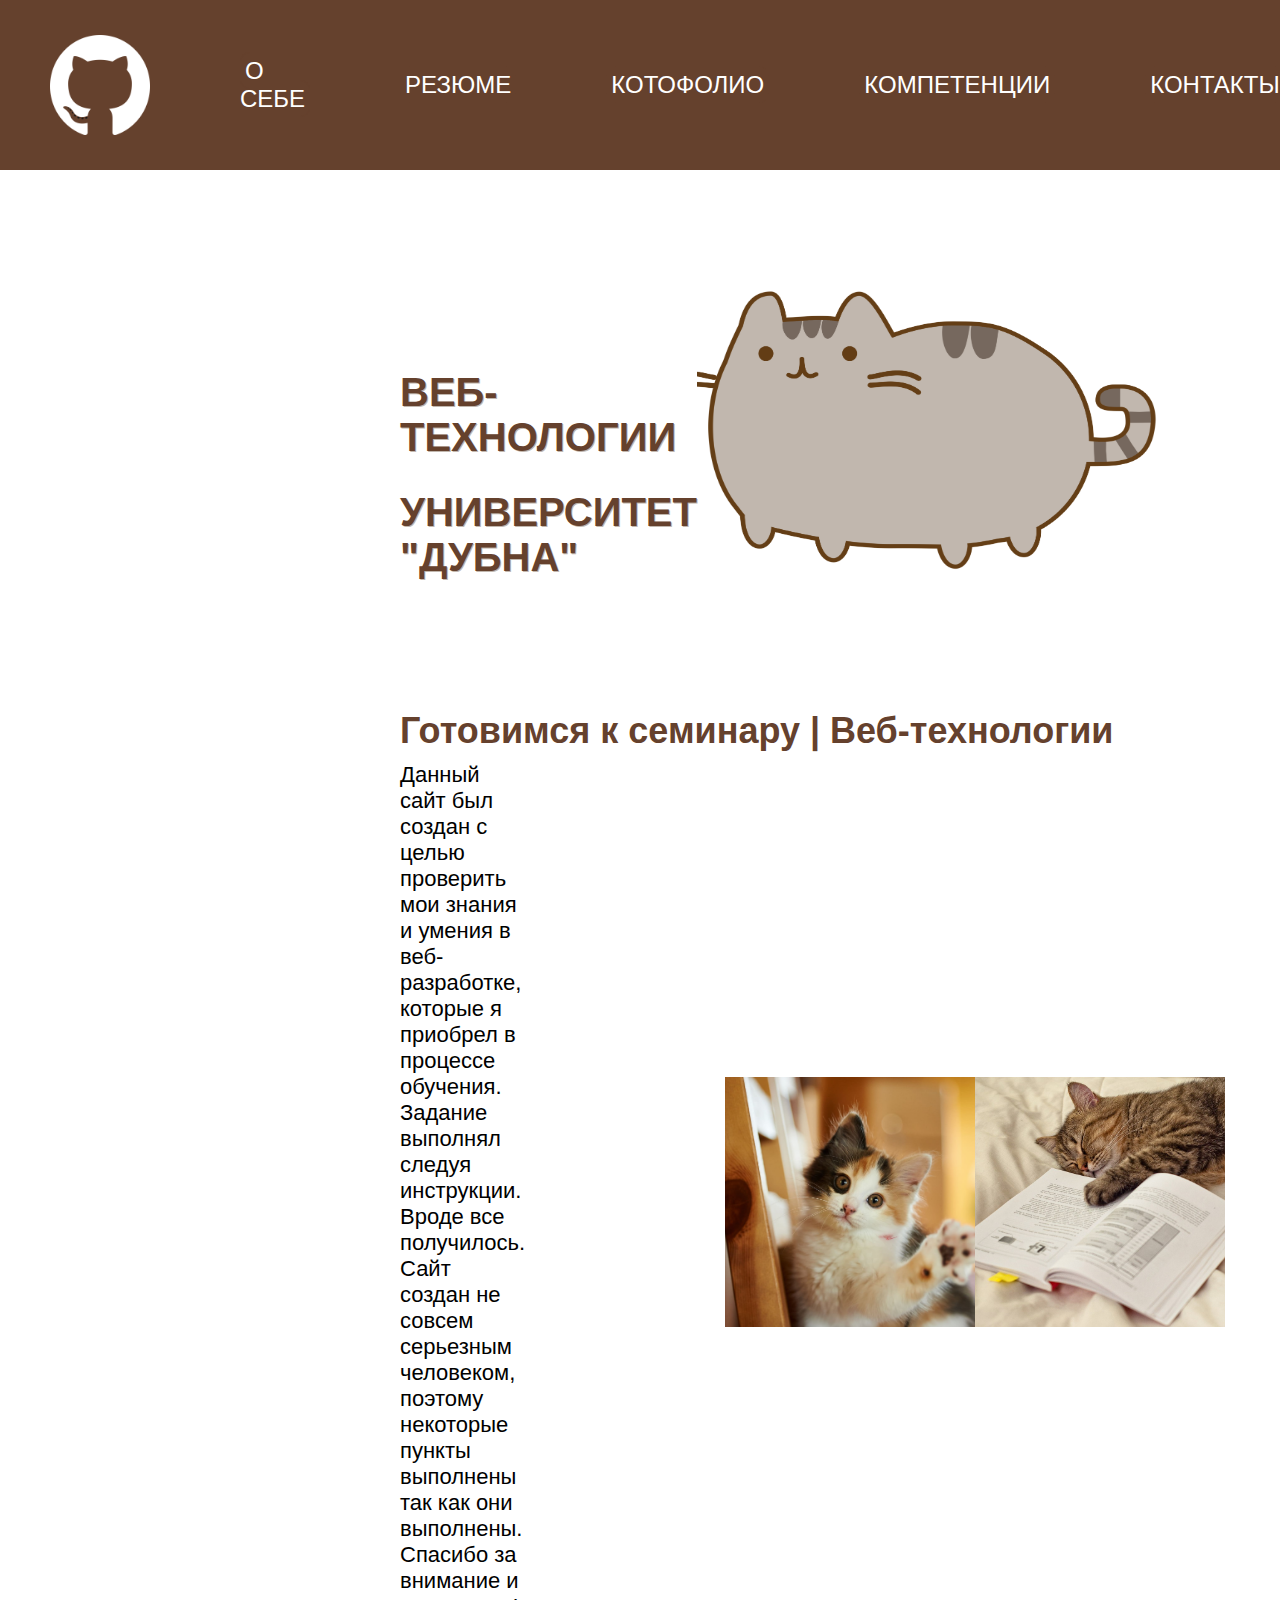
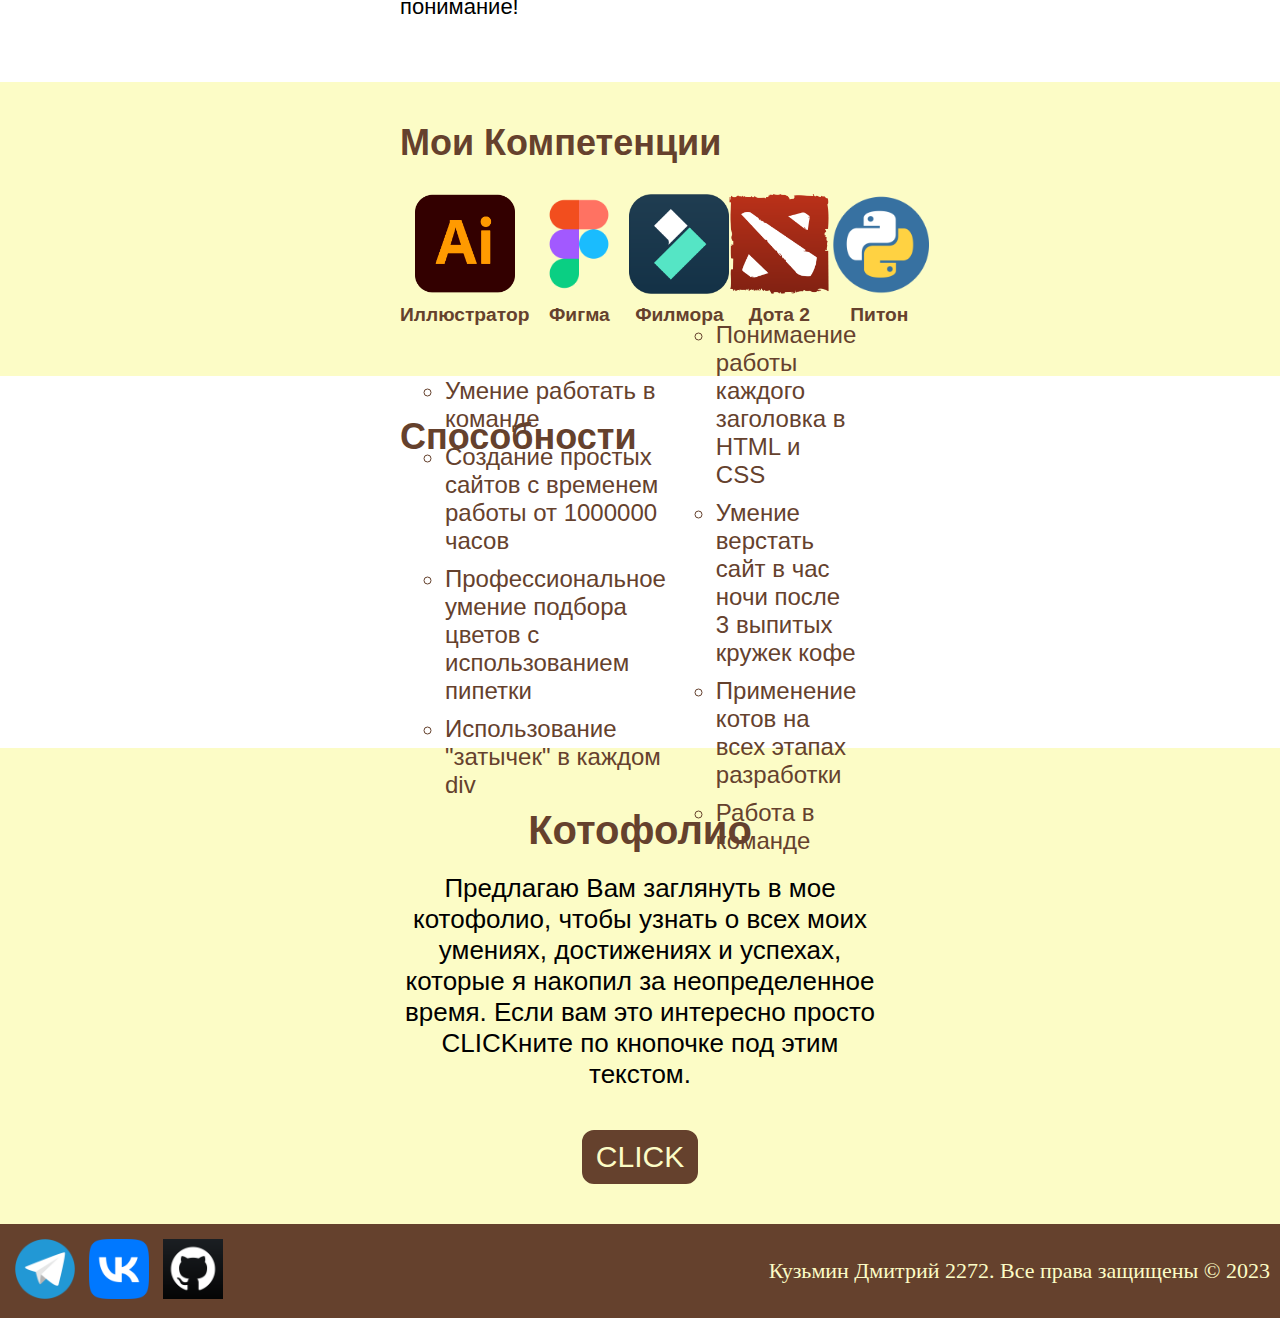
==== commit 73200fdc: "contacts" ====
--- a/index.html
+++ b/index.html
@@ -54,7 +54,7 @@
             <p class="textmargin1">  Данный сайт был создан с целью проверить мои знания и умения в веб-разработке, которые я приобрел в процессе обучения. Задание выполнял следуя инструкции. 
                 Вроде все получилось. Сайт создан не совсем серьезным человеком, поэтому некоторые пункты выполнены так как они выполнены. Спасибо за внимание и понимание!
             </p>
-        <img class="text-block-photos" src="images/cute2.jpg" alt="1">
+        <img class="text-block-photos margin_left_cat" src="images/cute2.jpg" alt="1">
         <img class="text-block-photos" src="images/cute3.jpg" alt="2"></div>
     </div>
     <div class="icons-block">
--- a/css/style.css
+++ b/css/style.css
@@ -1,8 +1,53 @@
-
+/* main class */
 body {
     margin: 0;
 }
-
+/* классы для текста */
+h1 {
+    margin: 0;
+    font-size: 40px;
+    font-family: sans-serif;
+}
+
+h2 {
+    margin-top: 20px;
+    margin-left: 400px;
+    margin-bottom: 10px;
+    font-size: 36px;
+    color:#65412d;
+    font-family: sans-serif;
+}
+h3{
+    margin-top: 20px;
+    text-align: center;
+    margin-bottom: 10px;
+    font-size: 40px;
+    color:#65412d;
+    font-family: sans-serif;
+}
+h4{
+    margin: 10px 0;
+    color: #65412d;
+    text-align: center;
+    font-size: larger;
+    font-family: sans-serif;
+}
+h5{
+    margin: 10px 0;
+    color: #65412d;
+    text-align: center;
+    font-size: 28px;
+    font-family: sans-serif;
+}
+.brown_text {
+    color: #65412d;
+}
+
+.white_text {
+    color:#65412d;
+    text-shadow: 1px 1px #c1b7ae;   
+}
+/* header classes */
 header {
     background-color: #65412d;
     height: 170px;
@@ -21,38 +66,7 @@
 }
 
 .right-items div:last-child {
-    margin-right: 200px;
-}
-
-
-h1 {
-    margin: 0;
-    font-size: 40px;
-    font-family: sans-serif;
-}
-
-h2 {
-    margin-top: 20px;
-    margin-left: 380px;
-    margin-bottom: 10px;
-    font-size: 36px;
-    color:#65412d;
-    font-family: sans-serif;
-}
-h3{
-    margin-top: 20px;
-    text-align: center;
-    margin-bottom: 10px;
-    font-size: 40px;
-    color:#65412d;
-    font-family: sans-serif;
-}
-h4{
-    margin: 10px 0;
-    color: #65412d;
-    text-align: center;
-    font-size: larger;
-    font-family: sans-serif;
+    margin-right: 50px;
 }
 
 li{
@@ -93,19 +107,23 @@
     margin-top: 0;
 }
 
-.line {
-    border-left: 3px solid #ffa554;
+.line { 
+    border: 1px solid #65412d;
+    padding: 4px;
+    border-radius: 0.4em;
     text-transform: uppercase;
     text-decoration: none;
     font-family: sans-serif;
-    color: #FFFFFF;
+    color: white;
     transition: color 0.3s;
     font-size: 24px;
 }
 .line:hover{
-    color:#76685e;
-}
-
+    color:#cec0b4;
+    transition: border 0.3s;
+    border-color: #cec0b4;
+}
+/* background photo classes */
 .dubnaphon {
     background-size: cover;
     height: 400px;
@@ -131,7 +149,7 @@
 
 .block-info-text {
     margin-top: 150px;
-    margin-left: 150px;
+
 }
 div.container6 :last-child{
     margin-right: 0%;
@@ -152,7 +170,7 @@
     height: 280px;
     margin-top: 70px;
 }
-
+/* text classes */
 .zatycka{
     margin: 40px 0;
 }
@@ -162,7 +180,6 @@
     padding: 0 400px;
 }
 .textmargin1 {
-    margin-right: auto;
     display: inline-block;
     width: 900px;
     margin-top: 0;
@@ -175,7 +192,11 @@
     object-fit: cover;
     display: inline-block;
 }
-
+.margin_left_cat{
+    margin-left: 200px;
+}
+
+/* competition classes */
 div.icons-block {
     display: flex;
     flex-direction: column;
@@ -206,15 +227,7 @@
     margin-left: 15px;
 }
 
-.brown_text {
-    color: #65412d;
-}
-
-.white_text {
-    color:#65412d;
-    text-shadow: 1px 1px #c1b7ae;   
-}
-
+/* service classes */
 .zatycka2{
     padding: 20px 0;
 }
@@ -237,6 +250,7 @@
     margin-right: 100px;
 }
 
+/* catfolio classes */
 div.myskills{
     padding: 40px 400px;
     display: flex;
@@ -272,6 +286,7 @@
     background-color: #fcfcc6;
     color: #65412d;
 }
+/* footer classes */
 .foot {
     display: flex;
     justify-content: space-between;
@@ -291,8 +306,7 @@
 .foottext {
     font-size: 22px;
     color:#fcfcc6;
-    margin: 0;
-    
+    margin: 0;   
 }
 
 
@@ -300,4 +314,45 @@
 #ffa554 ( светло оранжевый)
 #fcfcc6 (бледножелтый)
 #c1b197 (бледнокоричневый)
-*/ 
+*/
+/* summery page */
+
+.tableground{
+    padding: 0 400px;
+}
+table{
+    border-collapse: collapse;
+    border: 2px solid #65412d;
+    table-layout: fixed;
+}
+
+
+/* contacts page */
+
+.contacts-block{
+    display: flex;
+    margin: 50px 100px;
+    align-items: center;
+    justify-content: space-between;
+    flex-direction: row;
+}
+.con-block{
+    display: flex;
+    align-items: center;
+    width: 380px;
+    height: 200px;
+    padding:  0px 50px;
+    border: 3px solid #65412d;
+    border-radius: 0.6em;
+    flex-direction: column;
+    justify-content: center;
+}
+.social{
+    display:inline-block;
+    margin: 10px 0;
+}
+.pochta{
+    text-align: center;
+    font-size: 24px;
+    font-family: sans-serif;
+}